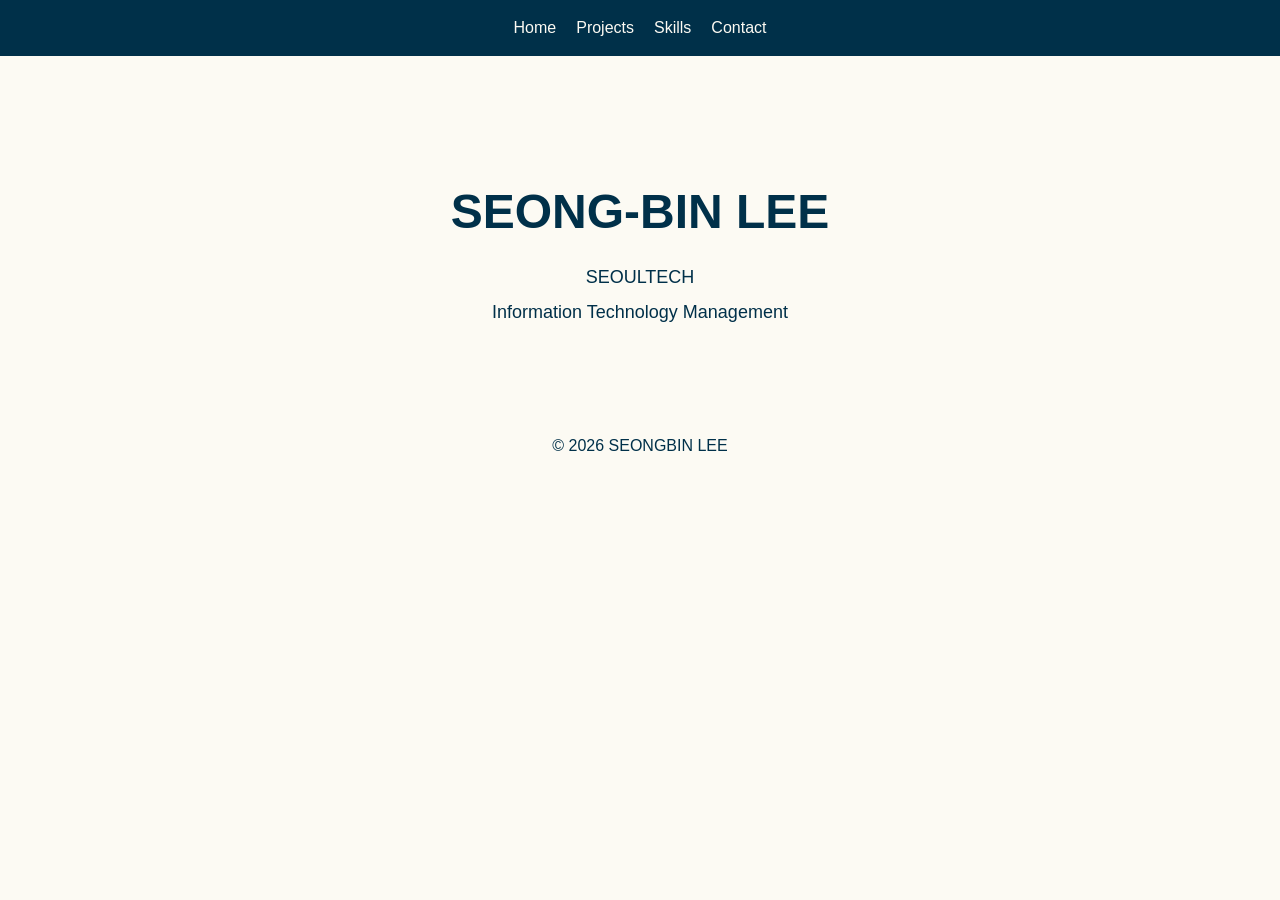
==== index.html @ 834a2e7e "Initial commit: Base files carried over from Assignment 1 for Assignment 2 enhancements" ====
<!DOCTYPE html>
<html lang="en">
<head>
  <meta name="viewport" content="width=device-width, initial-scale=1.0">
  <title>Home</title>
  <link rel="stylesheet" href="css/style.css">
</head>
<body>
  <header>
    <nav>
      <a href="index.html">Home</a>
      <a href="projects.html">Projects</a>
      <a href="skills.html">Skills</a>
      <a href="contact.html">Contact</a>
    </nav>
  </header>
  <main class = "home">
    <div class="profile-box">
        <h1>SEONG-BIN LEE</h1>
        <p>SEOULTECH</p>
        <p>Information Technology Management</p>
    </div>
  </main>
  <footer>
    <p>&copy; 2026 SEONGBIN LEE</p>
  </footer>
</body>
</html>
---- css/style.css ----
* {
  margin: 0;
  padding: 0;
}

body {
  font-family: Arial;
  color: #000;
  line-height: 1.5;
  background-color: #fcfaf3;
}

nav {
  display: flex;
  justify-content: center;
  gap: 20px;
  padding: 16px;
  background-color: #003049;
}

nav a {
  color: #fcfaf3;
  text-decoration: none;
}

footer {
  text-align: center;
  color: #003049;
  padding: 20px;
}

main {
  padding: 40px 20px;
  max-width: 1920px;
  margin: 0 auto;
  color: #003049;
}

/* home */

.home {
  text-align: center;
}

.home h1 {
  font-size: 48px;
  margin-bottom: 16px;
}

.home p {
  font-size: 18px;
  margin-bottom: 8px;
}

.profile-box {
  display: inline-block;
  padding: 40px 60px;
  margin-top: 40px;
  
}

/* project */

.projects-list {
  justify-content: center;
  display: flex;
  flex-wrap: wrap;
  gap: 24px;
  margin-top: 24px;
}

.projects h1 {
  text-align: center;
}

.projects-list section {
  border: 1px solid #003049;
  border-radius: 8px;
  padding: 20px;
  padding-left: 30px;
  width: 280px;
  background-color: white;
}

/* skills */
.skills h1 {
  text-align: center;    
}

#languages, #tools {
  margin-bottom: 24px;
}

section > ul {
  padding-left: 0;
  margin-top: 8px;
}

.skills-list {
  justify-content: center;
  display: flex;
  flex-wrap: wrap;
  gap: 24px;
  margin-top: 24px;
}

.skills-list section {
  border: 1px solid #003049;
  border-radius: 8px;
  padding: 20px;
  padding-left: 30px;
  width: 280px;
  background-color: white;
}

/* contact */

.contact h1 {
  text-align: center;  
}

form {
  justify-content: center;
  display: flex;
  flex-direction: column;
  gap: 12px;
  max-width: 500px;
  margin-top: 24px;
  margin: 0 auto;
}

input {
  padding: 10px;
  border: 1px solid #003049;
  width: 100%;
  box-sizing: border-box;
}

input[type="submit"] {
  background-color: #003049;
  color: white;
  padding: 12px;
}

/* Viewport */

@media (max-width: 768px) {

  .projects-list section {
    width: 100%;
  }

  .skills-list section {
    width: 100%;
  }

  form {
    width: 100%;
  }
}

@media (max-width: 480px) {
  nav {
    flex-direction: column;
    align-items: center;
  }
    
  body {
    font-size: 14px;
  }
}
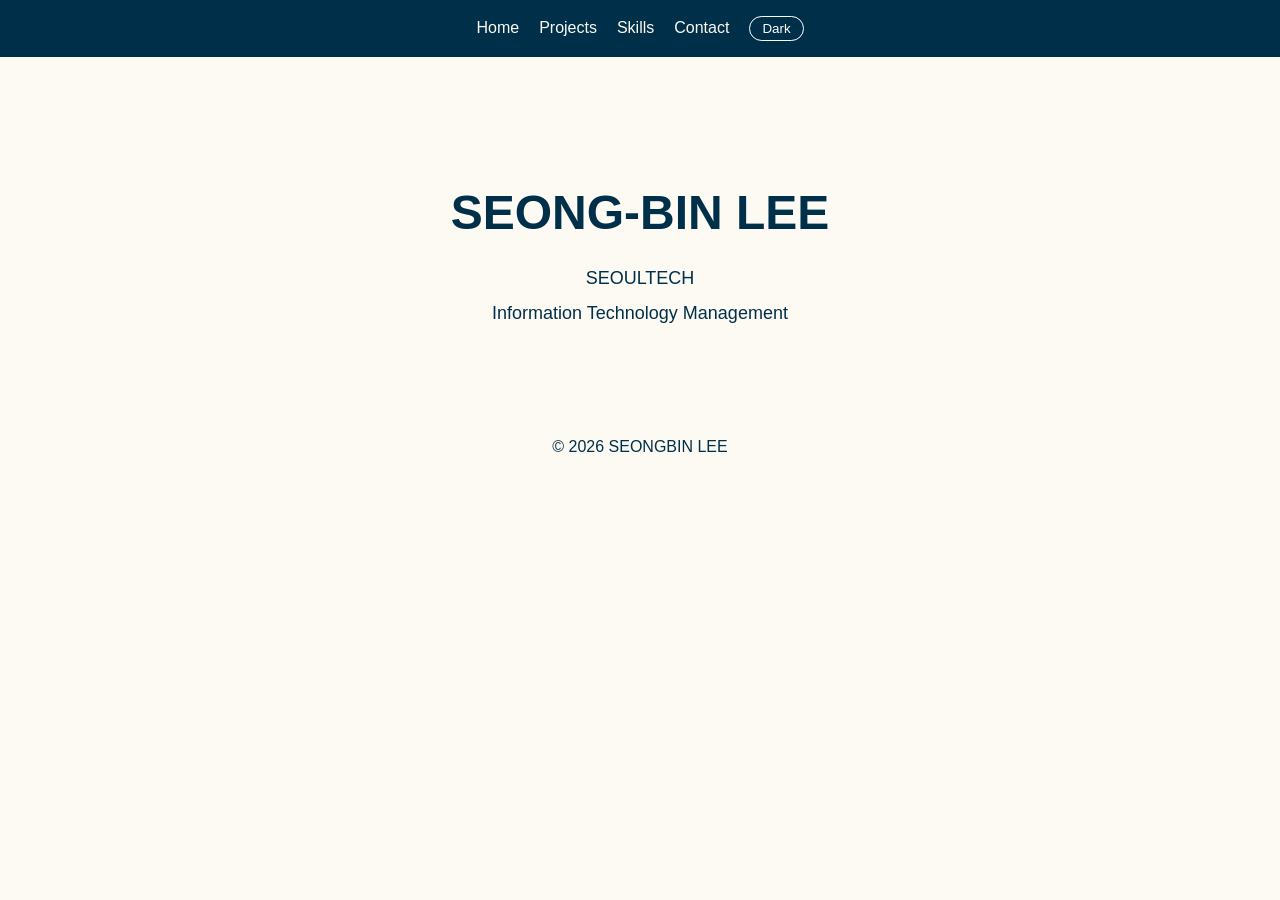
==== commit 444c9a91: "Add Dark mode with toggle" ====
--- a/index.html
+++ b/index.html
@@ -12,6 +12,7 @@
       <a href="projects.html">Projects</a>
       <a href="skills.html">Skills</a>
       <a href="contact.html">Contact</a>
+      <button id="theme-toggle">Dark</button>
     </nav>
   </header>
   <main class = "home">
@@ -24,5 +25,6 @@
   <footer>
     <p>&copy; 2026 SEONGBIN LEE</p>
   </footer>
+  <script src="js/scripts.js"></script>
 </body>
 </html>
--- a/css/style.css
+++ b/css/style.css
@@ -168,4 +168,42 @@
   body {
     font-size: 14px;
   }
+}
+
+body.dark {
+  background-color: #000000;
+  color: #aaaaaa;
+}
+
+body.dark nav {
+  background-color: #222222;
+}
+
+body.dark main {
+  color: #aaaaaa;
+}
+
+body.dark footer {
+  color: #aaaaaa;
+}
+
+body.dark .projects-list section,
+body.dark .skills-list section {
+  background-color: #111111;
+  border-color: #555555;
+}
+
+body.dark input {
+  background-color: #111111;
+  color: #aaaaaa;
+  border-color: #555555;
+}
+
+#theme-toggle {
+  background: none;
+  border: 1px solid white;
+  color: white;
+  padding: 4px 12px;
+  border-radius: 20px;
+  cursor: pointer;
 }
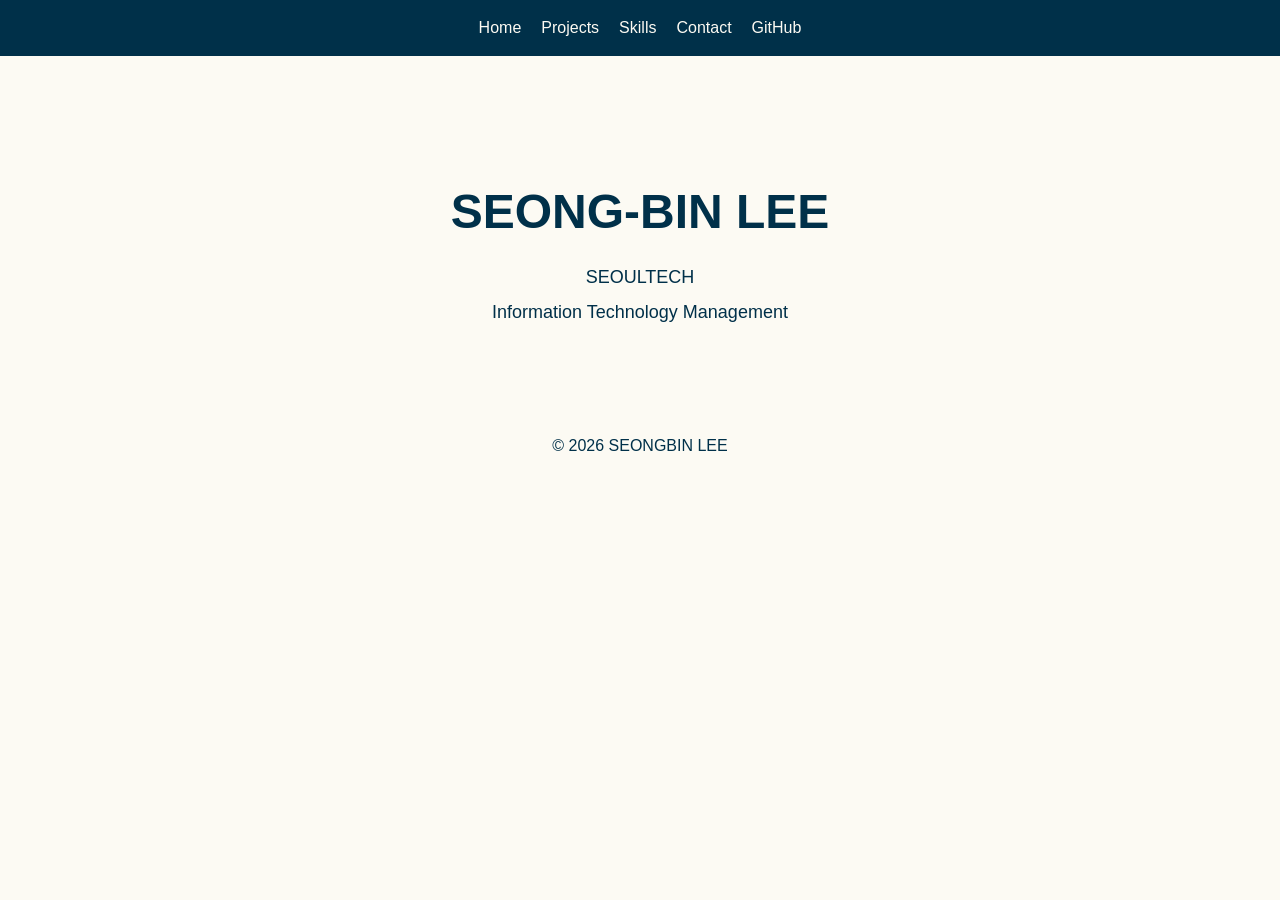
==== commit c3c684b7: "Add github page structure" ====
--- a/index.html
+++ b/index.html
@@ -12,7 +12,7 @@
       <a href="projects.html">Projects</a>
       <a href="skills.html">Skills</a>
       <a href="contact.html">Contact</a>
-      <button id="theme-toggle">Dark</button>
+      <a href="github.html">GitHub</a>
     </nav>
   </header>
   <main class = "home">
@@ -25,6 +25,5 @@
   <footer>
     <p>&copy; 2026 SEONGBIN LEE</p>
   </footer>
-  <script src="js/scripts.js"></script>
 </body>
 </html>
--- a/css/style.css
+++ b/css/style.css
@@ -170,40 +170,18 @@
   }
 }
 
-body.dark {
-  background-color: #000000;
-  color: #aaaaaa;
+.filter-buttons {
+  display: flex;
+  justify-content: center;
+  gap: 12px;
+  margin-top: 24px;
 }
 
-body.dark nav {
-  background-color: #222222;
-}
-
-body.dark main {
-  color: #aaaaaa;
-}
-
-body.dark footer {
-  color: #aaaaaa;
-}
-
-body.dark .projects-list section,
-body.dark .skills-list section {
-  background-color: #111111;
-  border-color: #555555;
-}
-
-body.dark input {
-  background-color: #111111;
-  color: #aaaaaa;
-  border-color: #555555;
-}
-
-#theme-toggle {
+.filter-buttons button {
+  padding: 8px 20px;
+  border: 1px solid #003049;
+  border-radius: 20px;
   background: none;
-  border: 1px solid white;
-  color: white;
-  padding: 4px 12px;
-  border-radius: 20px;
   cursor: pointer;
+  color: #003049;
 }
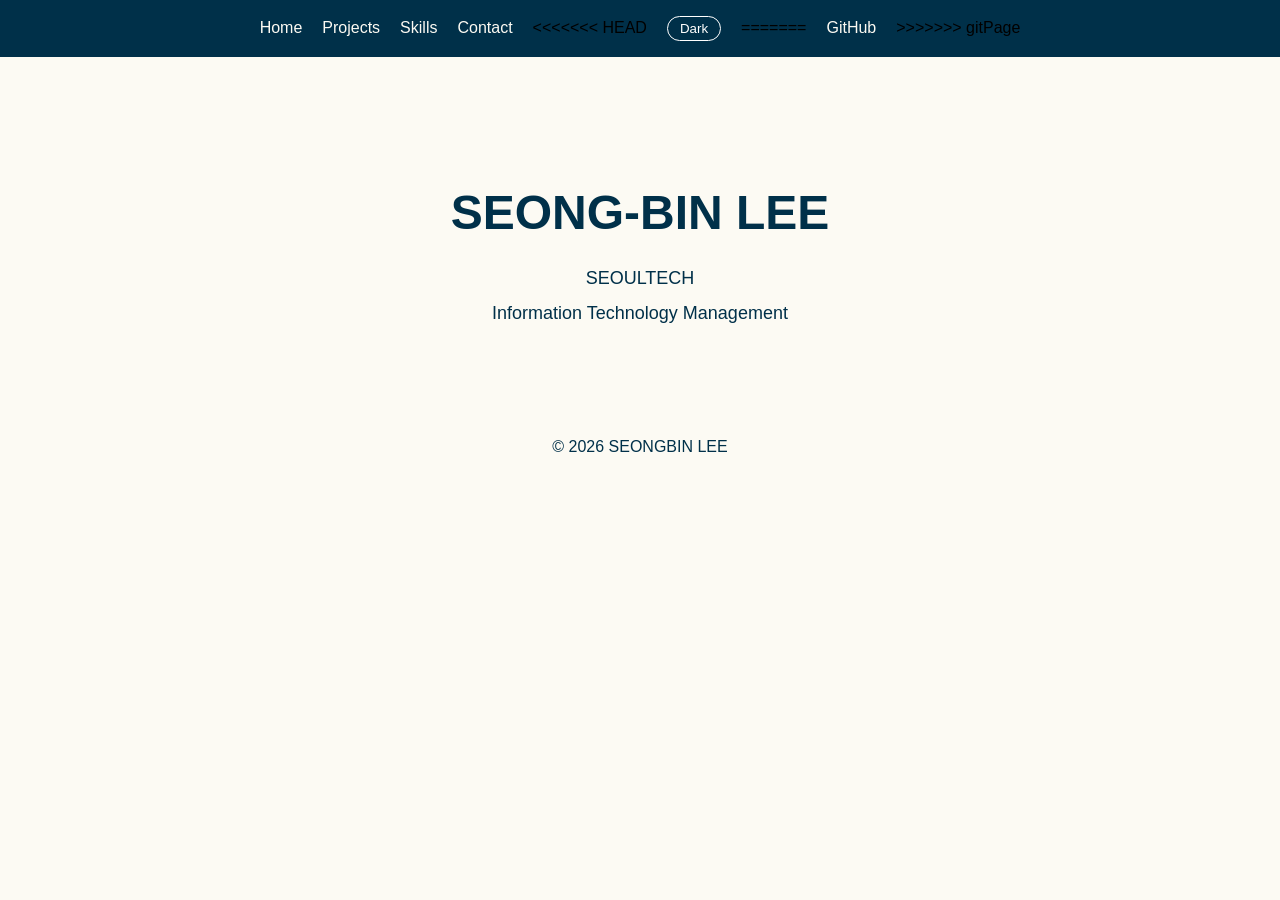
==== commit c1406aa2: "Merge gitPage" ====
--- a/index.html
+++ b/index.html
@@ -12,7 +12,11 @@
       <a href="projects.html">Projects</a>
       <a href="skills.html">Skills</a>
       <a href="contact.html">Contact</a>
+<<<<<<< HEAD
+      <button id="theme-toggle">Dark</button>
+=======
       <a href="github.html">GitHub</a>
+>>>>>>> gitPage
     </nav>
   </header>
   <main class = "home">
@@ -25,5 +29,6 @@
   <footer>
     <p>&copy; 2026 SEONGBIN LEE</p>
   </footer>
+  <script src="js/scripts.js"></script>
 </body>
 </html>
--- a/css/style.css
+++ b/css/style.css
@@ -170,6 +170,43 @@
   }
 }
 
+<<<<<<< HEAD
+body.dark {
+  background-color: #000000;
+  color: #aaaaaa;
+}
+
+body.dark nav {
+  background-color: #222222;
+}
+
+body.dark main {
+  color: #aaaaaa;
+}
+
+body.dark footer {
+  color: #aaaaaa;
+}
+
+body.dark .projects-list section,
+body.dark .skills-list section {
+  background-color: #111111;
+  border-color: #555555;
+}
+
+body.dark input {
+  background-color: #111111;
+  color: #aaaaaa;
+  border-color: #555555;
+}
+
+#theme-toggle {
+  background: none;
+  border: 1px solid white;
+  color: white;
+  padding: 4px 12px;
+  border-radius: 20px;
+  cursor: pointer;
 .filter-buttons {
   display: flex;
   justify-content: center;
@@ -184,4 +221,56 @@
   background: none;
   cursor: pointer;
   color: #003049;
+}
+=======
+.github h1 {
+  text-align: center;
+}
+
+.github h2 {
+  text-align: center;
+  margin-top: 40px;
+  margin-bottom: 8px;
+}
+
+#profile {
+  text-align: center;
+  margin-bottom: 20px;
+}
+
+#avatar {
+  width: 120px;
+  border-radius: 50%;
+  margin-bottom: 16px;
+}
+
+#repo-list {
+  display: flex;
+  flex-wrap: wrap;
+  gap: 24px;
+  justify-content: center;
+  margin-top: 24px;
+  max-width: 960px;
+  margin-left: auto;
+  margin-right: auto;
+}
+
+.repo-card {
+  border: 1px solid #003049;
+  border-radius: 8px;
+  padding: 20px;
+  width: 280px;
+  background-color: white;
+}
+
+.repo-card a {
+  color: #003049;
+  text-decoration: none;
+  font-weight: bold;
+}
+
+#error-message {
+  text-align: center;
+  color: red;
+>>>>>>> gitPage
 }
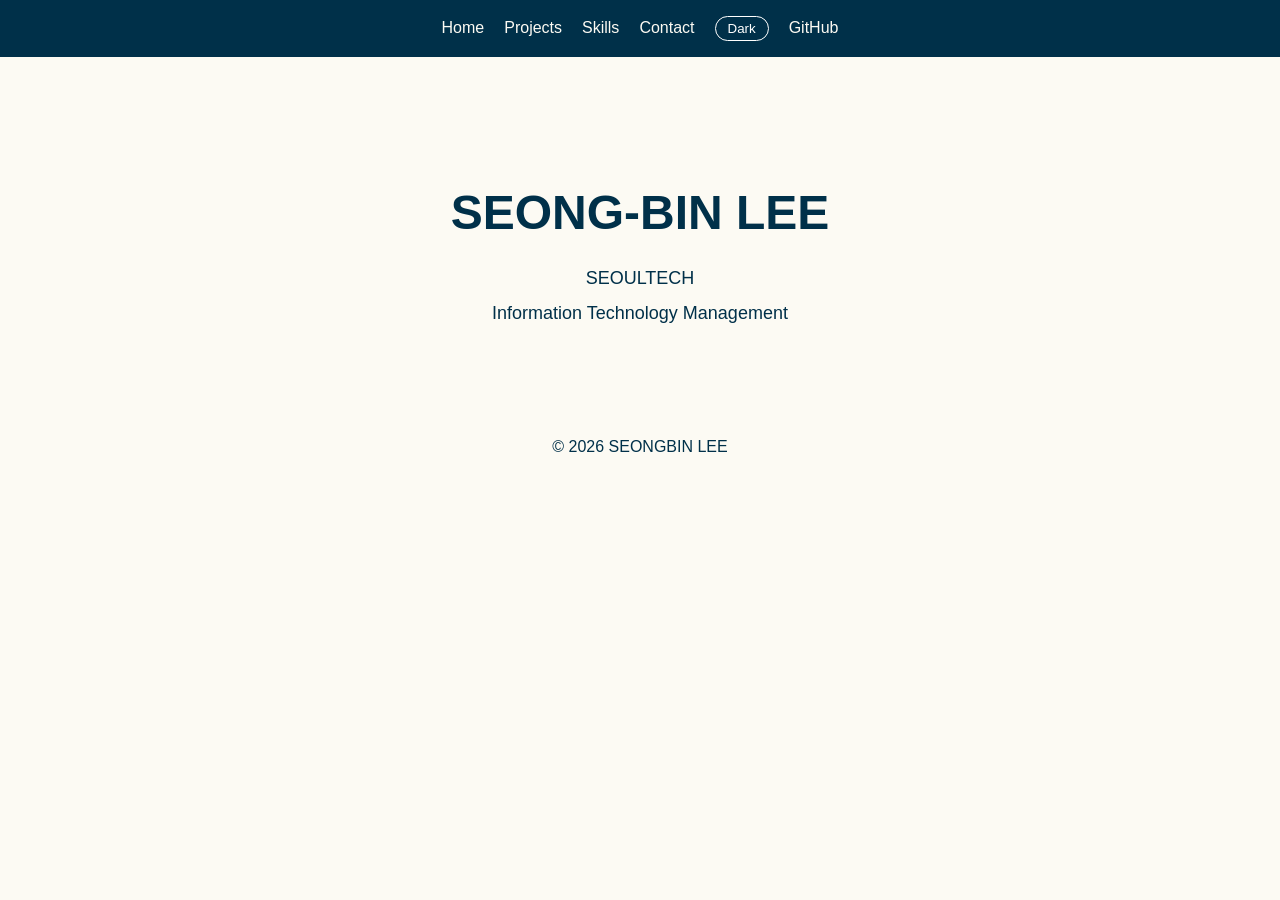
==== commit bf8cd777: "Fix merge conflict in scripts.js" ====
--- a/index.html
+++ b/index.html
@@ -12,11 +12,8 @@
       <a href="projects.html">Projects</a>
       <a href="skills.html">Skills</a>
       <a href="contact.html">Contact</a>
-<<<<<<< HEAD
       <button id="theme-toggle">Dark</button>
-=======
       <a href="github.html">GitHub</a>
->>>>>>> gitPage
     </nav>
   </header>
   <main class = "home">
--- a/css/style.css
+++ b/css/style.css
@@ -170,7 +170,6 @@
   }
 }
 
-<<<<<<< HEAD
 body.dark {
   background-color: #000000;
   color: #aaaaaa;
@@ -222,7 +221,6 @@
   cursor: pointer;
   color: #003049;
 }
-=======
 .github h1 {
   text-align: center;
 }
@@ -272,5 +270,5 @@
 #error-message {
   text-align: center;
   color: red;
->>>>>>> gitPage
+}
 }
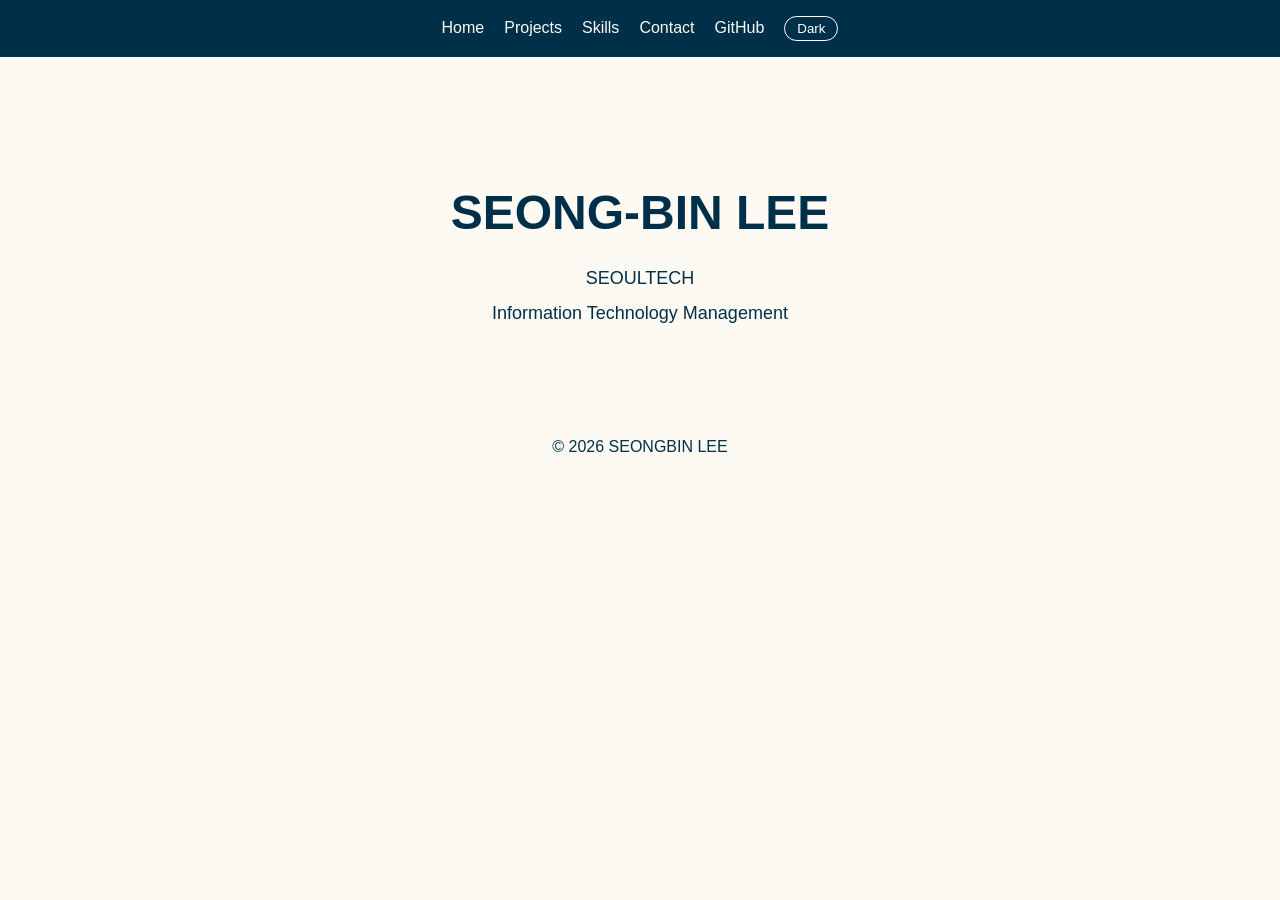
==== commit 83a0948c: "Add toggle in gitpage and modify js about toggle, Change position of html in nav" ====
--- a/index.html
+++ b/index.html
@@ -12,8 +12,8 @@
       <a href="projects.html">Projects</a>
       <a href="skills.html">Skills</a>
       <a href="contact.html">Contact</a>
+      <a href="github.html">GitHub</a>
       <button id="theme-toggle">Dark</button>
-      <a href="github.html">GitHub</a>
     </nav>
   </header>
   <main class = "home">
--- a/css/style.css
+++ b/css/style.css
@@ -206,12 +206,15 @@
   padding: 4px 12px;
   border-radius: 20px;
   cursor: pointer;
+}
+
 .filter-buttons {
   display: flex;
   justify-content: center;
   gap: 12px;
   margin-top: 24px;
 }
+
 
 .filter-buttons button {
   padding: 8px 20px;
@@ -271,4 +274,3 @@
   text-align: center;
   color: red;
 }
-}
